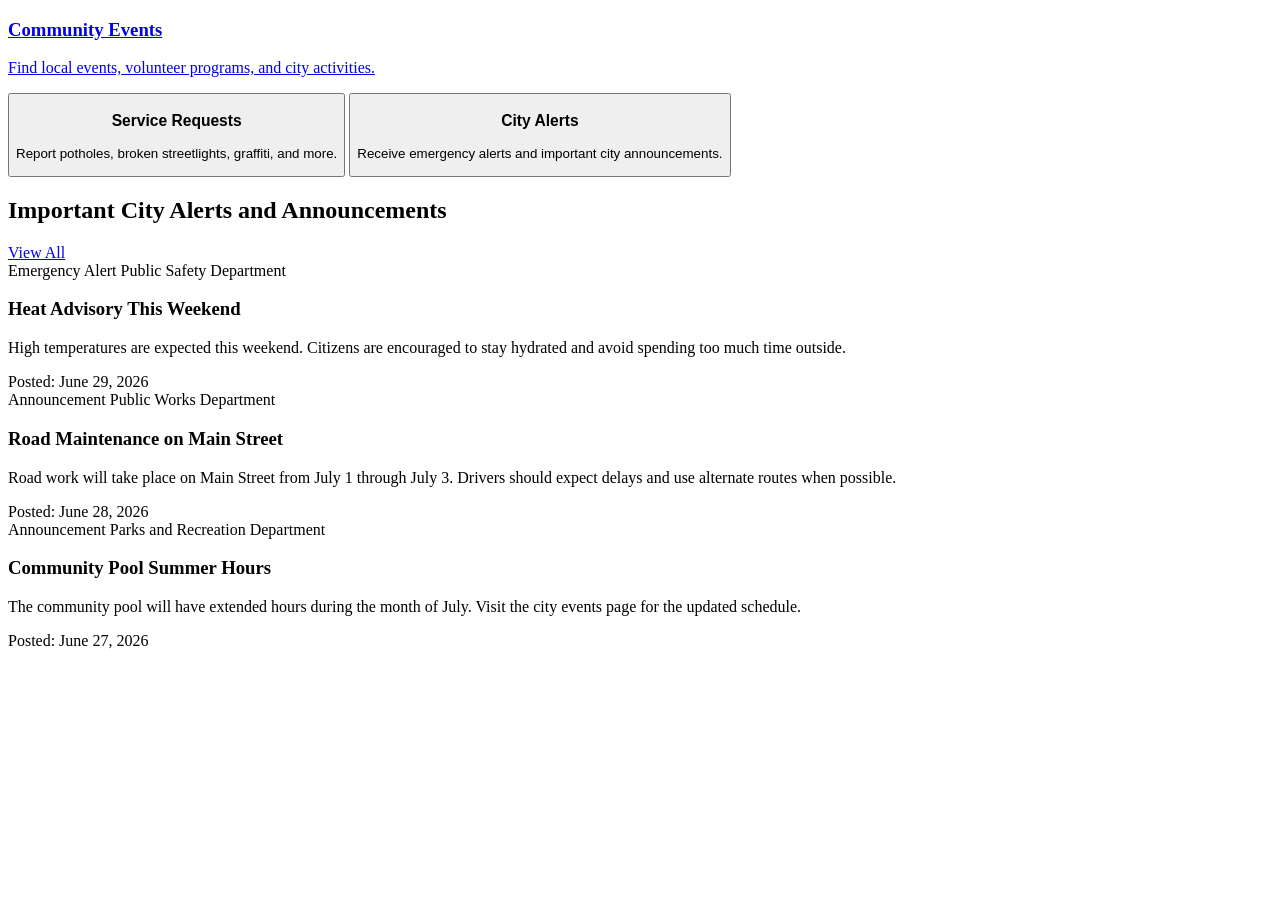
==== src/main/resources/static/index.html @ 8ef03cf2 "first commit" ====
<!DOCTYPE html>
<html lang="en">
<head>
    <meta charset="UTF-8">
    <title>SmartCity Hub</title>
    <link rel="stylesheet" href="/css/style.css">
    <link rel="stylesheet" href="/css/index.css">
    <link rel="stylesheet" href="/css/header.css">

</head>
<body>

<div id="header"></div>
<section class="cards">
    <a class="card" href="/events.html">
        <h3>Community Events</h3>
        <p>Find local events, volunteer programs, and city activities.</p>
    </a>

    <button class="card">
        <h3>Service Requests</h3>
        <p>Report potholes, broken streetlights, graffiti, and more.</p>
    </button>

    <button class="card">
        <h3>City Alerts</h3>
        <p>Receive emergency alerts and important city announcements.</p>
    </button>
</section>

<!--<section class="hero">-->
<!--    <h2>Connecting Citizens with City Services</h2>-->
<!--    <p>Discover events, report city issues, and stay updated with local announcements.</p>-->
<!--    <button onclick="showMessage()">Get Started</button>-->
<!--</section>-->

<section class="alerts-section">
    <div class="section-heading">
        <h2>Important City Alerts and Announcements</h2>
        <a href="/announcements.html">View All</a>
    </div>

    <div class="alerts-list">
        <article class="alert-item emergency-alert">
            <div class="alert-header">
                <span class="alert-tag">Emergency Alert</span>
                <span class="alert-department">Public Safety Department</span>
            </div>

            <h3>Heat Advisory This Weekend</h3>
            <p>
                High temperatures are expected this weekend. Citizens are encouraged
                to stay hydrated and avoid spending too much time outside.
            </p>

            <span class="alert-date">Posted: June 29, 2026</span>
        </article>

        <article class="alert-item">
            <div class="alert-header">
                <span class="alert-tag announcement-tag">Announcement</span>
                <span class="alert-department">Public Works Department</span>
            </div>

            <h3>Road Maintenance on Main Street</h3>
            <p>
                Road work will take place on Main Street from July 1 through July 3.
                Drivers should expect delays and use alternate routes when possible.
            </p>

            <span class="alert-date">Posted: June 28, 2026</span>
        </article>

        <article class="alert-item">
            <div class="alert-header">
                <span class="alert-tag announcement-tag">Announcement</span>
                <span class="alert-department">Parks and Recreation Department</span>
            </div>

            <h3>Community Pool Summer Hours</h3>
            <p>
                The community pool will have extended hours during the month of July.
                Visit the city events page for the updated schedule.
            </p>

            <span class="alert-date">Posted: June 27, 2026</span>
        </article>
    </div>
</section>

<script src="/js/header.js"></script>
<script src="/js/index.js"></script>
<script src="/js/auth-modal.js"></script>
</body>
</html>
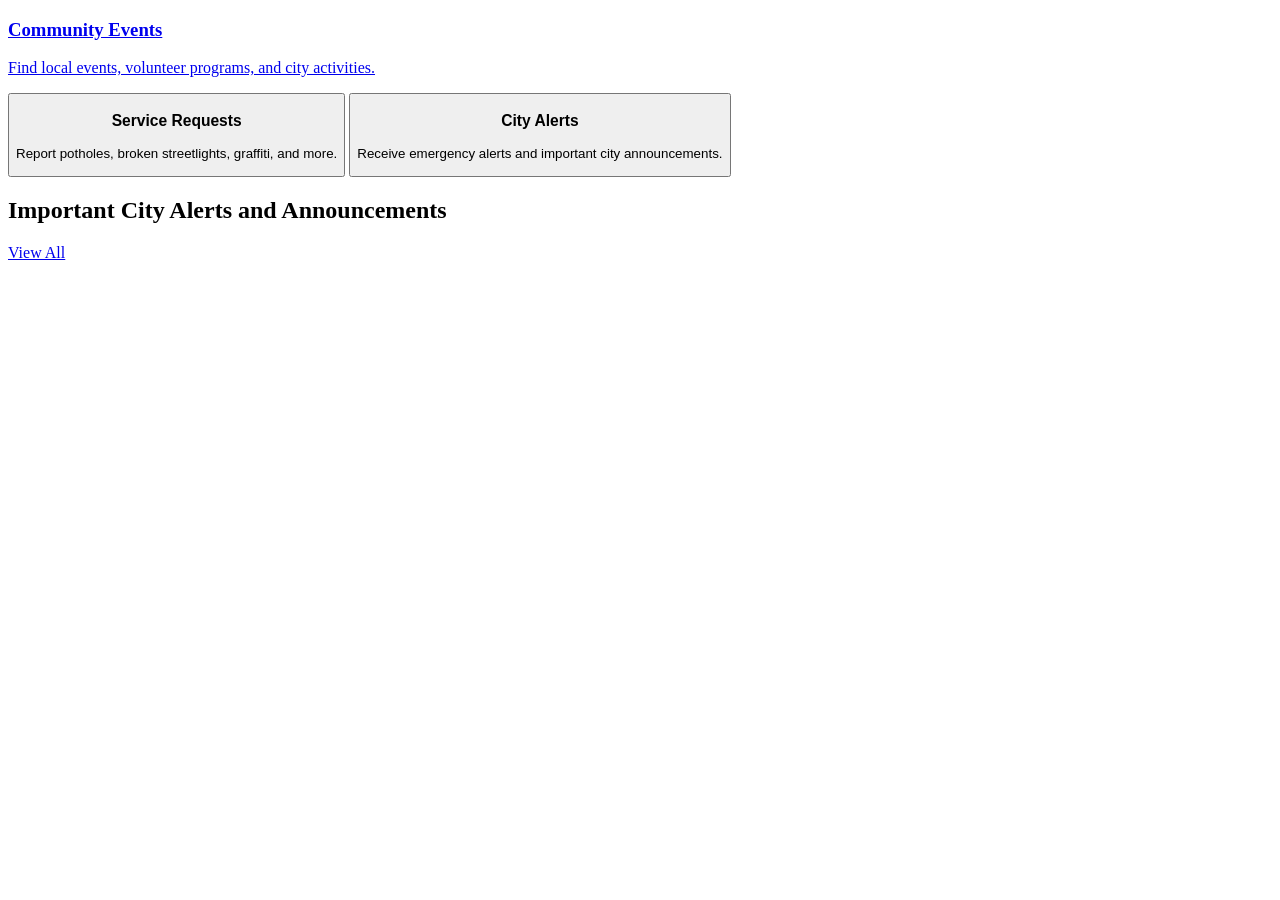
==== commit 84b8abaf: "added dynamic announcement functionally" ====
--- a/src/main/resources/static/index.html
+++ b/src/main/resources/static/index.html
@@ -41,55 +41,12 @@
     </div>
 
     <div class="alerts-list">
-        <article class="alert-item emergency-alert">
-            <div class="alert-header">
-                <span class="alert-tag">Emergency Alert</span>
-                <span class="alert-department">Public Safety Department</span>
-            </div>
-
-            <h3>Heat Advisory This Weekend</h3>
-            <p>
-                High temperatures are expected this weekend. Citizens are encouraged
-                to stay hydrated and avoid spending too much time outside.
-            </p>
-
-            <span class="alert-date">Posted: June 29, 2026</span>
-        </article>
-
-        <article class="alert-item">
-            <div class="alert-header">
-                <span class="alert-tag announcement-tag">Announcement</span>
-                <span class="alert-department">Public Works Department</span>
-            </div>
-
-            <h3>Road Maintenance on Main Street</h3>
-            <p>
-                Road work will take place on Main Street from July 1 through July 3.
-                Drivers should expect delays and use alternate routes when possible.
-            </p>
-
-            <span class="alert-date">Posted: June 28, 2026</span>
-        </article>
-
-        <article class="alert-item">
-            <div class="alert-header">
-                <span class="alert-tag announcement-tag">Announcement</span>
-                <span class="alert-department">Parks and Recreation Department</span>
-            </div>
-
-            <h3>Community Pool Summer Hours</h3>
-            <p>
-                The community pool will have extended hours during the month of July.
-                Visit the city events page for the updated schedule.
-            </p>
-
-            <span class="alert-date">Posted: June 27, 2026</span>
-        </article>
     </div>
 </section>
 
 <script src="/js/header.js"></script>
 <script src="/js/index.js"></script>
 <script src="/js/auth-modal.js"></script>
+<script src="/js/announcements.js"></script>
 </body>
 </html>
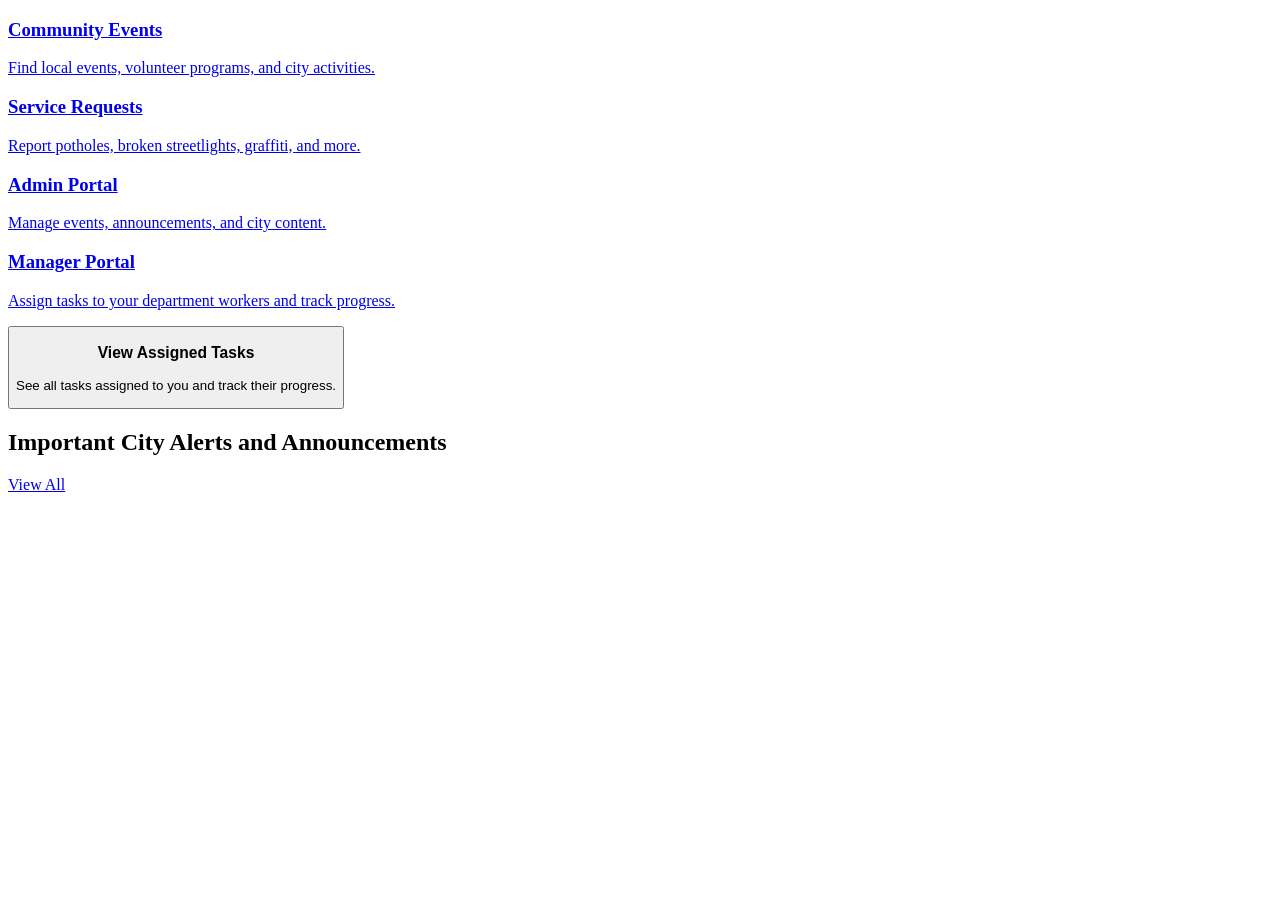
==== commit 523e9ded: "added service-request.html and departments.html and their corresponding js and css files" ====
--- a/src/main/resources/static/index.html
+++ b/src/main/resources/static/index.html
@@ -17,14 +17,26 @@
         <p>Find local events, volunteer programs, and city activities.</p>
     </a>
 
-    <button class="card">
+    <a class="card" href="/service-request.html">
         <h3>Service Requests</h3>
         <p>Report potholes, broken streetlights, graffiti, and more.</p>
-    </button>
+    </a>
 
-    <button class="card">
-        <h3>City Alerts</h3>
-        <p>Receive emergency alerts and important city announcements.</p>
+
+    <a class="card" href="/admin-dashboard.html">
+        <h3>Admin Portal</h3>
+        <p>Manage events, announcements, and city content.</p>
+    </a>
+
+    <a class="card" href="/manager-dashboard.html">
+        <h3>Manager Portal</h3>
+        <p>Assign tasks to your department workers and track progress.</p>
+    </a>
+
+
+    <button class="card" onclick="viewAssignedTasks()">
+        <h3>View Assigned Tasks</h3>
+        <p>See all tasks assigned to you and track their progress.</p>
     </button>
 </section>
 
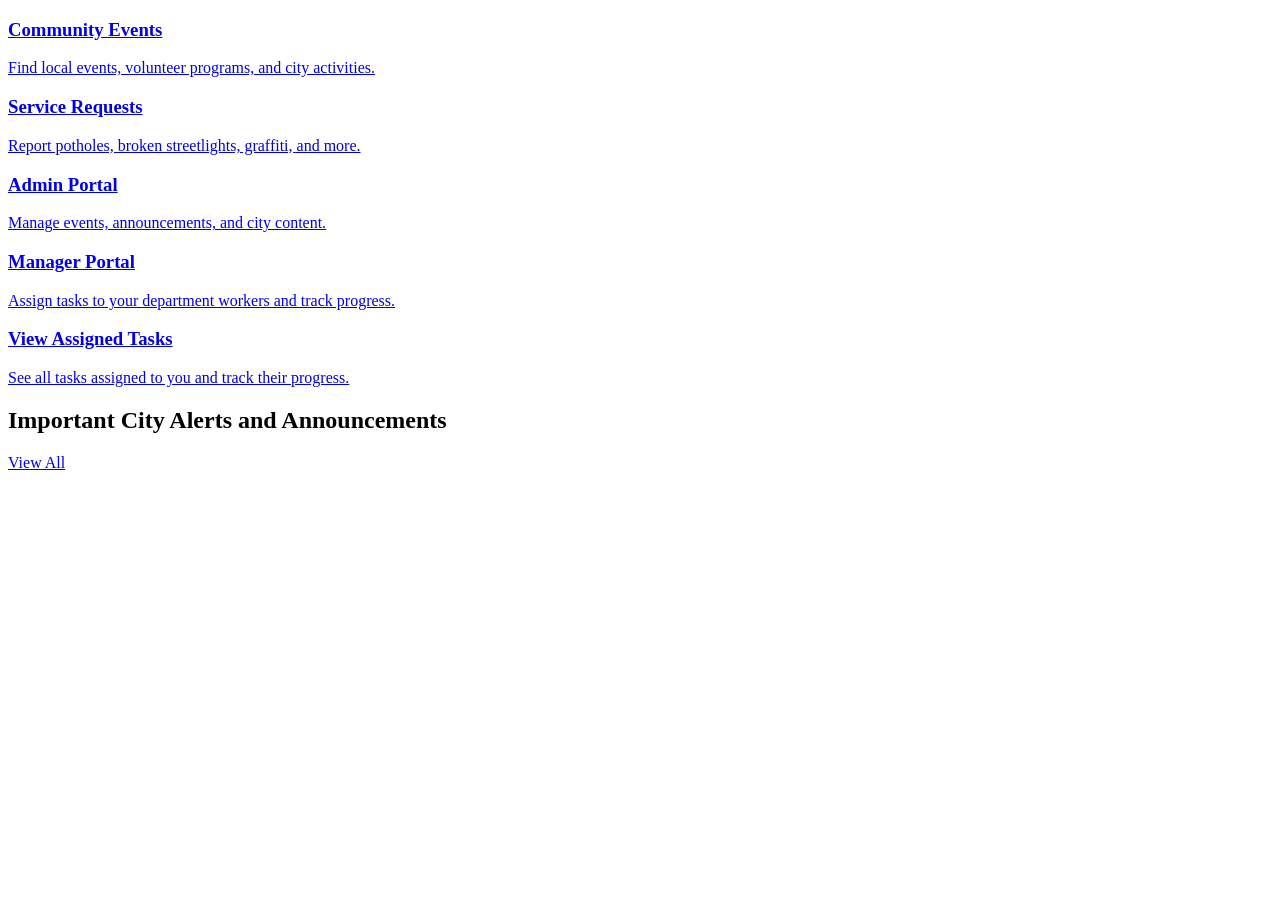
==== commit fcfd9411: "added worker dashboard and corresponding js and css files" ====
--- a/src/main/resources/static/index.html
+++ b/src/main/resources/static/index.html
@@ -23,21 +23,21 @@
     </a>
 
 
-    <a class="card" href="/admin-dashboard.html">
+    <a class="card" href="/admin-dashboard.html" id="adminPortalCard">
         <h3>Admin Portal</h3>
         <p>Manage events, announcements, and city content.</p>
     </a>
 
-    <a class="card" href="/manager-dashboard.html">
+    <a class="card" href="/manager-dashboard.html" id="managerPortalCard">
         <h3>Manager Portal</h3>
         <p>Assign tasks to your department workers and track progress.</p>
     </a>
 
 
-    <button class="card" onclick="viewAssignedTasks()">
+    <a class="card" href="/worker-dashboard.html" id="assignedTasksCard">
         <h3>View Assigned Tasks</h3>
         <p>See all tasks assigned to you and track their progress.</p>
-    </button>
+    </a>
 </section>
 
 <!--<section class="hero">-->
@@ -56,6 +56,7 @@
     </div>
 </section>
 
+<script src="/js/constants.js"></script>
 <script src="/js/header.js"></script>
 <script src="/js/index.js"></script>
 <script src="/js/auth-modal.js"></script>
